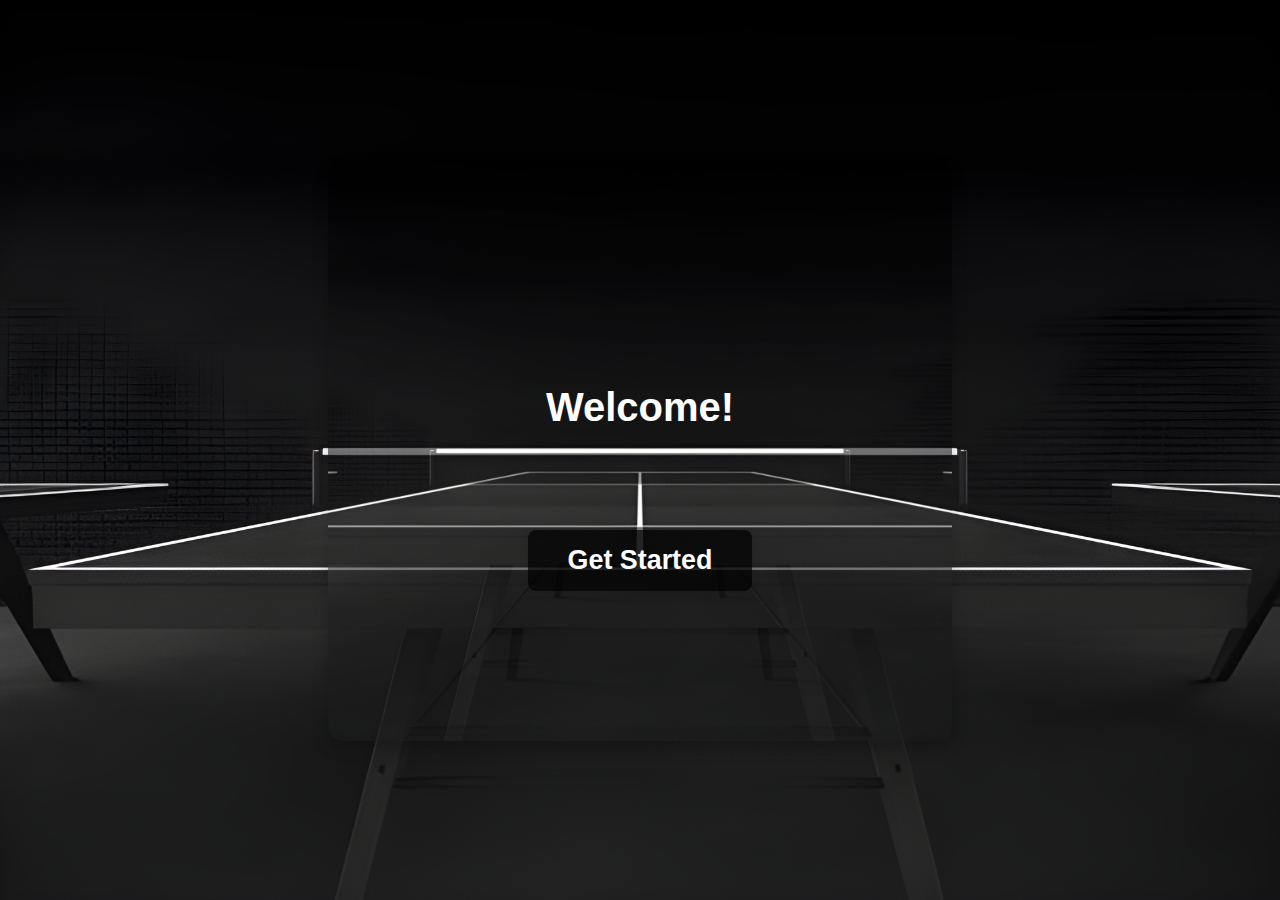
==== frontend/index.html @ 313bca64 "frontend without bootstrap" ====
<!DOCTYPE html>
<html lang="en">
<head>
  <meta charset="UTF-8">
  <meta name="viewport" content="width=device-width, initial-scale=1.0">
  <title>Welcome Page</title>
  <!-- Link to external CSS file -->
  <link rel="stylesheet" href="stylesIndex.css">
</head>
<body>

  <div class="welcome-container">
    <h1>Welcome!</h1>
    
    <!-- Button to redirect to another page or dashboard -->
    <h3><a href="login.html" class="btn">Get Started</a></h3>
  </div>

</body>
</html>
---- frontend/stylesIndex.css ----
/* General body styling */
body {
	margin: 0;
	display: flex;
	justify-content: center;
	align-items: center;
	height: 100vh;
	background: url('output.png') no-repeat center center;
	background-size: cover;
	font-family: 'Segoe UI', Tahoma, Geneva, Verdana, sans-serif;
	color: #fff;
}

/* Container for the welcome message */
.welcome-container {
	max-width: 400px;
	position: relative; /* Required for pseudo-element */
	padding: 200px;
	border-radius: 15px;
	box-shadow: 0px 8px 15px rgba(0, 0, 0, 0.2);
	text-align: center;
	animation: fadeIn 1.5s ease-in-out;
	overflow: hidden; /* Ensures the pseudo-element stays inside the container */
}

/* Pseudo-element to apply a transparent background image */
.welcome-container::before {
	content: "";
	position: absolute;
	top: 0;
	left: 0;
	right: 0;
	bottom: 0;
	background: url('output.png') no-repeat center center;
	background-size: cover;
	opacity: 0.6; /* Adjust transparency here (0.0 - fully transparent, 1.0 - fully opaque) */
	z-index: 1; /* Ensures the image is behind the content */
}

/* Heading styling */
h1 {
	font-size: 2.5em;
	font-weight: bold;
	color: #fff;
	margin-bottom: 20px; /* Increase the space below the heading */
	margin-bottom: 100px;
	position: relative; /* Ensures text stays above the background */
	z-index: 1;
}

/* Subtitle styling */
h3 {
	font-size: 1.4em;
	font-weight: 300;
	color: #e0f0ea;
	margin-bottom: -50px; /* Space below subtitle */
	position: relative;
	z-index: 1;
}

/* Button styling */
.btn {
	display: inline-block;
	padding: 15px 40px;
	background-color: rgba(0, 0, 0, 0.7);
	color: #fff;
	font-size: 1.2em;
	font-weight: bold;
	border-radius: 8px;
	text-decoration: none;
	transition: background-color 0.3s ease, transform 0.2s;
	box-shadow: 0 4px 8px rgba(0, 0, 0, 0.1);
	position: relative; /* Keeps button above background */
	z-index: 1;
}

/* Button hover effect */
.btn:hover {
	background-color: #878787;
	transform: translateY(-3px);
	box-shadow: 0 6px 12px rgba(0, 0, 0, 0.2);
}

/* Fade-in animation */
@keyframes fadeIn {
	0% {
		opacity: 0;
		transform: translateY(-50px);
	}
	100% {
		opacity: 1;
		transform: translateY(0);
	}
}

/* Responsive Design */
@media (max-width: 480px) {
	.welcome-container {
		width: 90%;
		padding: 30px;
	}

	h1 {
		font-size: 2em;
	}

	.btn {
		width: 100%;
		padding: 12px;
		font-size: 1.1em;
	}
}
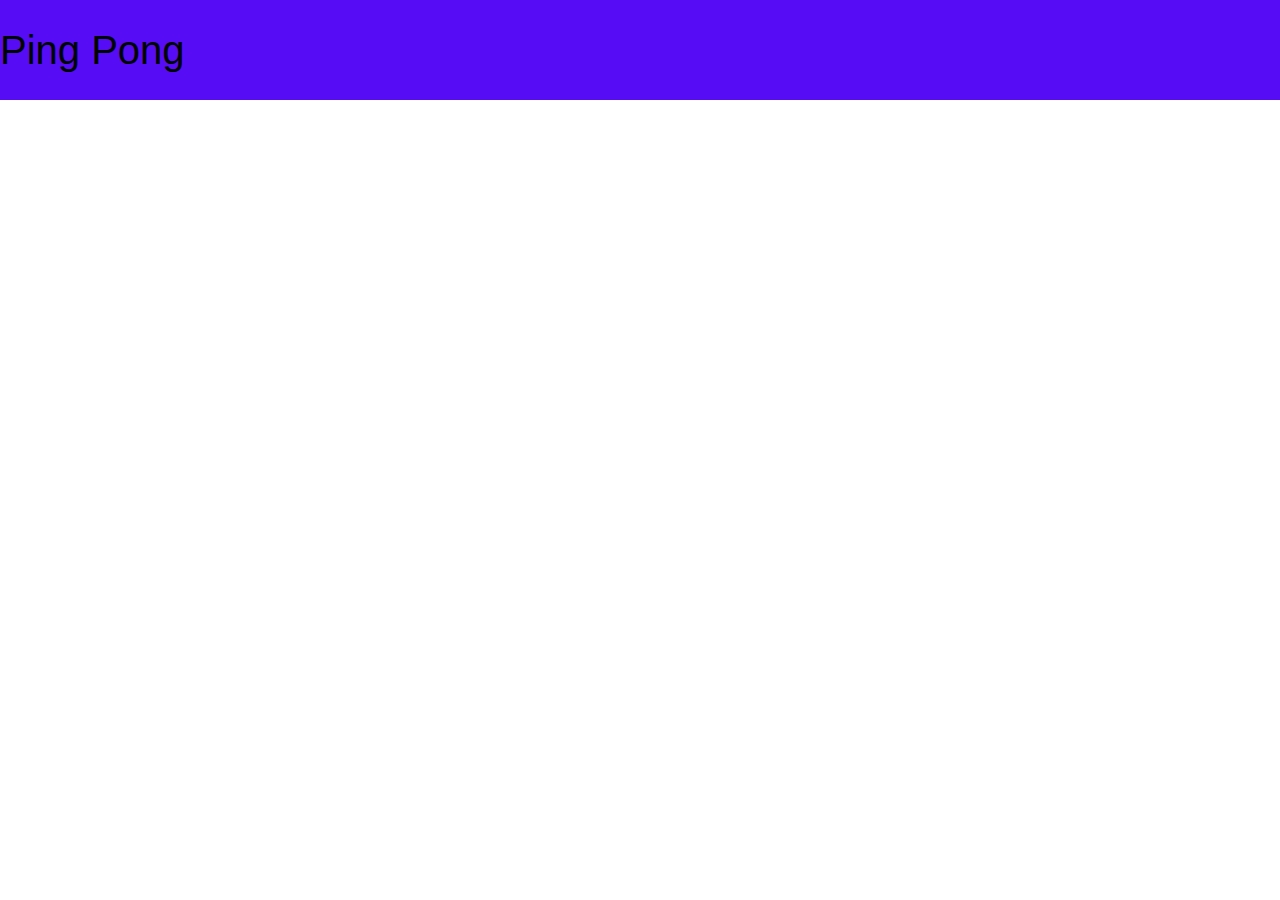
==== commit d9b8f7a7: "cooking.." ====
--- a/frontend/index.html
+++ b/frontend/index.html
@@ -1,20 +1,53 @@
 <!DOCTYPE html>
 <html lang="en">
-<head>
-  <meta charset="UTF-8">
-  <meta name="viewport" content="width=device-width, initial-scale=1.0">
-  <title>Welcome Page</title>
-  <!-- Link to external CSS file -->
-  <link rel="stylesheet" href="stylesIndex.css">
-</head>
-<body>
-
-  <div class="welcome-container">
-    <h1>Welcome!</h1>
+  <head>
+    <meta charset="UTF-8">
+    <meta name="viewport" content="width=device-width, initial-scale=1.0">
+    <title>Home</title>
+    <link
+    href="https://cdn.jsdelivr.net/npm/bootstrap@5.3.0-alpha1/dist/css/bootstrap.min.css"
+    rel="stylesheet"
+    />
+    <link rel="stylesheet" href="styles/stylesIndex.css">
+    <link rel="stylesheet" href="styles/stylessignup.css">
+    <link rel="stylesheet" href="styles/styleslogin.css">
+    <link rel="stylesheet" href="styles/stylesdashboard.css">
+    <script src="component/pong-game.js" type="module"></script>
+    <script src="component/pong-tournament.js" type="module"></script>
+    <script src="component/ai-component.js" type="module"></script>
     
-    <!-- Button to redirect to another page or dashboard -->
-    <h3><a href="login.html" class="btn">Get Started</a></h3>
-  </div>
-
+  </head>
+  <body>
+  <!-- Bootstrap Navbar -->
+  <nav class="navbar navbar-expand-lg navbar-light w-100" style="background-color: #560df5; padding: 15px 10px; font-family:'Gill Sans MT', Calibri, 'Trebuchet MS', sans-serif;">
+    <a class="navbar-brand" style="color: rgb(0, 0, 0); font-size: 2.5em;" >Ping Pong</a>
+    <button
+      class="navbar-toggler"
+      type="button"
+      data-toggle="collapse"
+      data-target="#navbarNav"
+      aria-controls="navbarNav"
+      aria-expanded="false"
+      aria-label="Toggle navigation"
+    >
+      <span class="navbar-toggler-icon"></span>
+    </button>
+  
+    <div class="collapse navbar-collapse" id="navbarNav">
+      </ul>
+    </div>
+  </nav>
+    <div id="container"></div>
+    <script src="component/my-component.js" type="module"></script>
+    <script src="component/signin.js"></script>
+    <script src="component/signup.js"></script>
+    <script src="component/home.js"></script>
+    <script src="component/dashboard.js" type="module"></script>
+    <script src="component/game.js"></script>
+    <script src="component/func.js" type="module"></script>
+    <script src="assets/js/script.js"></script>
+    <script src="comporgba(0, 0, 0, 0.7)s"></script>
+    <script src="component/verify.js"></script>
+    <script src="https://cdn.jsdelivr.net/npm/bootstrap@5.3.0-alpha1/dist/js/bootstrap.bundle.min.js"></script>
 </body>
 </html>
--- a/frontend/styles/stylesIndex.css
+++ b/frontend/styles/stylesIndex.css
@@ -0,0 +1,165 @@
+body{
+	margin: 0;
+	display: flex;
+	justify-content:space-between; /*change*/
+	align-items: center;
+	height: 100vh;
+	flex-direction: column;/*change*/
+	background: url('../img/output.png') no-repeat center center;
+	background-size: cover;
+	font-family: 'Segoe UI', Tahoma, Geneva, Verdana, sans-serif;
+	color: #fff;
+}
+
+*, ::after, ::before {/*change*/
+    box-sizing:initial;
+}
+.signin a{
+	display: inline-block;
+	padding: 15px 40px;
+	background-color: rgba(0, 0, 0, 0.7);
+	color: #fff;
+	font-size: 1.2em;
+	font-weight: bold;
+	border-radius: 8px;
+	text-decoration: none;
+	transition: background-color 0.3s ease, transform 0.2s;
+	box-shadow: 0 4px 8px rgba(0, 0, 0, 0.1);
+	position: relative; /* Keeps button above background */
+	z-index: 1;
+}
+.welcome-container {
+	max-width: 400px;
+	position: relative; /* Required for pseudo-element */
+	padding: 200px;
+	border-radius: 15px;
+	box-shadow: 0px 8px 15px rgba(0, 0, 0, 0.2);
+	text-align: center;
+	animation: fadeIn 1.5s ease-in-out;
+	overflow: hidden; /* Ensures the pseudo-element stays inside the container */
+}
+
+/* Pseudo-element to apply a transparent background image */
+.welcome-container::before {
+	content: "";
+	position: absolute;
+	top: 0;
+	left: 0;
+	right: 0;
+	bottom: 0;
+	background: url('../img/pingpong4.jpeg') no-repeat center center;
+	background-size: cover;
+	opacity: 0.5; /* Adjust transparency here (0.0 - fully transparent, 1.0 - fully opaque) */
+	z-index: 1; /* Ensures the image is behind the content */
+}
+
+/* Heading styling */
+h1 {
+	font-size: 2.5em;
+	font-weight: bold;
+	color: #fff;
+	margin-bottom: 20px; /* Increase the space below the heading */
+	margin-bottom: 100px;
+	position: relative; /* Ensures text stays above the background */
+	z-index: 1;
+}
+
+/* Subtitle styling */
+h3 {
+	font-size: 1.4em;
+	font-weight: 300;
+	color: #e0f0ea;
+	margin-bottom: -50px; /* Space below subtitle */
+	position: relative;
+	z-index: 1;
+}
+
+/* Button styling */
+.btn {
+	display: inline-block;
+	padding: 15px 40px;
+	background-color: rgba(0, 0, 0, 0.7);
+	color: #fff;
+	font-size: 1.2em;
+	font-weight: bold;
+	border-radius: 8px;
+	text-decoration: none;
+	transition: background-color 0.3s ease, transform 0.2s;
+	box-shadow: 0 4px 8px rgba(0, 0, 0, 0.1);
+	position: relative; /* Keeps button above background */
+	z-index: 1;
+}
+.abtn {
+	display: inline-block;
+	padding: 15px 40px;
+	background-color: rgba(0, 0, 0, 0.7);
+	color: #fff;
+	font-size: 1.2em;
+	font-weight: bold;
+	border-radius: 8px;
+	text-decoration: none;
+	transition: background-color 0.3s ease, transform 0.2s;
+	box-shadow: 0 4px 8px rgba(0, 0, 0, 0.1);
+	position: relative; /* Keeps button above background */
+	z-index: 1;
+}
+.ebtn {
+	display: inline-block;
+	padding: 15px 40px;
+	background-color: rgba(0, 0, 0, 0.7);
+	color: #fff;
+	font-size: 1.2em;
+	font-weight: bold;
+	border-radius: 8px;
+	text-decoration: none;
+	transition: background-color 0.3s ease, transform 0.2s;
+	box-shadow: 0 4px 8px rgba(0, 0, 0, 0.1);
+	position: relative; /* Keeps button above background */
+	z-index: 1;
+}
+/* Button hover effect */
+.btn:hover {
+	background-color: #878787;
+	transform: translateY(-3px);
+	box-shadow: 0 6px 12px rgba(0, 0, 0, 0.2);
+}
+
+/* Fade-in animation */
+@keyframes fadeIn {
+	0% {
+		opacity: 0;
+		transform: translateY(-20px);
+	}
+	100% {
+		opacity: 1;
+		transform: translateY(0);
+	}
+}
+
+/* Responsive Design */
+@media (max-width: 480px) {
+	.welcome-container {
+		width: 90%;
+		padding: 30px;
+	}
+
+	h1 {
+		font-size: 2em;
+	}
+
+	.btn {
+		width: 100%;
+		padding: 12px;
+		font-size: 1.1em;
+	}
+	.abtn {
+		width: 100%;
+		padding: 12px;
+		font-size: 1.1em;
+	}
+	.ebtn {
+		width: 100%;
+		padding: 12px;
+		font-size: 1.1em;
+	}
+}--- a/frontend/styles/stylessignup.css
+++ b/frontend/styles/stylessignup.css
@@ -0,0 +1,104 @@
+/* General body styling */
+
+/* Animation to fade in the background */
+
+/* Sign up container */
+.signup-container {
+    background-color: rgba(0, 0, 0, 0.6); /* Semi-transparent */
+    padding: 40px;
+    border-radius: 15px;
+    box-shadow: 0px 8px 15px rgba(0, 0, 0, 0.2);
+    text-align: center;
+    animation: fadeInForm 1.5s ease-in-out;
+}
+
+/* Title styling */
+.signup-title {
+    font-size: 2.5em;
+    margin-bottom: 20px;
+}
+
+.ayoub {
+    background-color: rgba(122, 119, 119, 0.6); /* Semi-transparent */
+}
+
+/* Form styling */
+.form-group {
+    margin-bottom: 20px;
+}
+
+label {
+    font-size: 1.2em;
+    margin-bottom: 5px;
+    display: block;
+}
+
+input[type="text"], input[type="email"], input[type="password"] {
+    width: 100%;
+    padding: 10px;
+    font-size: 1.2em;
+    border-radius: 5px;
+    border: none;
+    margin-bottom: 20px;
+}
+
+button.signup-btn {
+    padding: 15px 30px;
+    font-size: 1.2em;
+    background-color: #656b65;
+    color: rgb(6, 6, 6);
+    border: none;
+    border-radius: 8px;
+    cursor: pointer;
+    transition: background-color 0.3s ease;
+}
+
+button.signup-btn:hover {
+    background-color: #45a049;
+}
+
+/* Login link styling */
+.login-link {
+    margin-top: 20px;
+    font-size: 1em;
+    color: #ffffff;
+}
+
+.login-link a {
+    color: #4CAF50;
+    text-decoration: none;
+}
+
+.login-link a:hover {
+    text-decoration: underline;
+}
+
+/* Fade-in animation for the form */
+@keyframes fadeInForm {
+    0% {
+        opacity: 0;
+        transform: translateY(-30px);
+    }
+    100% {
+        opacity: 1;
+        transform: translateY(0);
+    }
+}
+
+/* Responsive design */
+@media (max-width: 480px) {
+    .signup-container {
+        width: 90%;
+        padding: 20px;
+    }
+
+    button.signup-btn {
+        width: 100%;
+        padding: 12px;
+        font-size: 1em;
+    }
+
+    .signup-title {
+        font-size: 2em;
+    }
+}
--- a/frontend/styles/styleslogin.css
+++ b/frontend/styles/styleslogin.css
@@ -0,0 +1,113 @@
+/* General styling for the body */
+
+
+/* Container for the login box */
+.login-container {
+    background-color: url('../img/pingpong4.jpeg'); /* Transparent black background */
+    padding: 40px;
+    border-radius: 12px;
+    box-shadow: 0 8px 15px rgba(0, 0, 0, 0.3);
+    text-align: center;
+    width: 100%;
+    max-width: 400px;
+    animation: fadeIn 1s ease-in-out;
+}
+
+/* Login title styling */
+.login-title {
+    font-size: 2.5em;
+    color: #ffffff;
+    margin-bottom: 20px;
+}
+
+/* Form styling */
+.login-form {
+    display: flex;
+    flex-direction: column;
+    gap: 20px;
+}
+
+/* Styling for the form inputs */
+.form-group label {
+    font-size: 1.1em;
+    color: #fff;
+    margin-bottom: 5px;
+}
+
+.form-group input {
+    padding: 10px;
+    font-size: 1em;
+    border-radius: 8px;
+    border: none;
+    outline: none;
+    background-color: rgba(255, 255, 255, 0.1);
+    color: #fff;
+    transition: background-color 0.3s ease;
+}
+
+.form-group input:focus {
+    background-color: rgba(255, 255, 255, 0.2);
+}
+
+/* Login button styling */
+.login-btn {
+    padding: 10px;
+    font-size: 1em;
+    background-color: #ffffff;
+    border: none;
+    border-radius: 8px;
+    color: rgb(0, 0, 0);
+    cursor: pointer;
+    transition: background-color 1.3s ease, transform 1.2s ease;
+}
+
+.login-btn:hover {
+    background-color: #2e3031;
+    transform: translateY(-2px);
+}
+
+/* Forgot password link */
+.sign-up {
+    margin-top: 15px;
+}
+
+.sign-up a {
+    padding: 5px;
+    border-radius: 8px;
+    background-color: white;
+    color: #007bff;
+    text-decoration: none;
+    transition: color 0.3s ease;
+}
+
+.sign-up a:hover {
+    color: #0056b3;
+}
+
+/* Fade-in animation for the container */
+@keyframes fadeIn {
+    from {
+        opacity: 0;
+        transform: translateY(-20px);
+    }
+    to {
+        opacity: 1;
+        transform: translateY(0);
+    }
+}
+
+/* Responsive Design */
+@media (max-width: 480px) {
+    .login-container {
+        padding: 20px;
+    }
+
+    .login-title {
+        font-size: 2em;
+    }
+
+    .login-btn {
+        font-size: 1em;
+        padding: 12px;
+    }
+}
--- a/frontend/styles/stylesdashboard.css
+++ b/frontend/styles/stylesdashboard.css
@@ -0,0 +1,183 @@
+/* Container for the welcome message */
+.main-container {
+	max-width: 1200px;
+	position: relative; /* Required for pseudo-element */
+	padding: 200px;
+	border-radius: 15px;
+	box-shadow: 0px 8px 15px rgba(0, 0, 0, 0.2);
+	text-align: center;
+	animation: fadeIn 1.5s ease-in-out;
+	overflow: hidden; /* Ensures the pseudo-element stays inside the container */
+}
+
+/* Pseudo-element to apply a transparent background image */
+.main-container::before {
+	content: "";
+	position: absolute;
+	top: 0;
+	left: 0;
+	right: 0;
+	bottom: 0;
+	background: url('../img/output.png') no-repeat center center;
+	background-size: cover;
+	opacity: 0.6; /* Adjust transparency here (0.0 - fully transparent, 1.0 - fully opaque) */
+	z-index: 1; /* Ensures the image is behind the content */
+}
+  /* Header styling */
+  .header {
+    position: absolute;
+    top: 20px;
+    right: 20px;
+    display: flex;
+    justify-content: flex-end;
+    margin-bottom: 40px;
+  }
+  
+  .username {
+    margin-left: auto;
+    margin-top: auto;
+    font-size: 2em;
+    color: #484852;
+    font-weight: bold;
+	z-index: 1;
+  }
+  
+  /* Content styling */
+  .content {
+    font-size: 1.5em;
+    display: flex;
+    justify-content: center;
+    gap: 100px; /* Space between buttons */
+  }
+  
+.faDisabled {
+  background-color: #3b3838;
+  color: white;
+  border-radius: 15px;
+}
+
+  .abtn{
+    background-color: #560df5;
+    padding: 10px 30px;
+    color: black;
+    text-decoration: none;
+    border: none;
+  }
+  .ebtn{
+    background-color: #560df5;
+    padding: 10px 30px;
+    color: black;
+    text-decoration: none;
+    border: none;
+    position: absolute; /* Use absolute positioning */
+    /* top: 10px; Distance from the top */
+    right: 1420px;
+  }
+  /* Button styling */
+  .btn {
+    display: inline-block;
+    padding: 15px 30px;
+    background-color: rgba(0, 0, 0, 0.7);
+    color: #fff;
+    font-size: 1.2em;
+    font-weight: bold;
+    border-radius: 8px;
+    text-decoration: none;
+    transition: background-color 0.3s ease, transform 0.2s;
+    box-shadow: 0 4px 8px rgba(0, 0, 0, 0.1);
+	  z-index: 1;
+  }
+  
+  .btn:hover {
+    background-color: #878787;
+    transform: translateY(-3px);
+    box-shadow: 0 6px 12px rgba(0, 0, 0, 0.2);
+  }
+  .ebtn:hover {
+    background-color: hsl(0, 0%, 100%);
+    transform: translateY(-3px);
+    box-shadow: 0 6px 12px rgba(0, 0, 0, 0.2);
+  }
+  .abtn:hover {
+    background-color: #ffff;
+    transform: translateY(-3px);
+    box-shadow: 0 6px 12px rgba(0, 0, 0, 0.2);
+  }
+.score
+{
+  display: flex;
+  justify-content: center; 
+  align-items: center;
+  background-color: #ffffff; 
+  color: #000000;  
+  font-family: 'Arial', sans-serif;
+  font-size: 15px;
+  padding: 20px;       
+  border-radius: 10px;    /* Rounded corners */
+  box-shadow: 0 4px 10px rgba(0, 0, 0, 0.3); /* Subtle shadow for depth */
+}
+
+.score-container {
+  display: flex;              /* Use flexbox */
+  justify-content: center;    /* Center the content horizontally */
+  align-items: center;        /* Center vertically (if needed) */
+}
+  /* Fade-in animation */
+@keyframes fadeIn {
+	0% {
+		opacity: 0;
+		transform: translateY(-20px);
+	}
+	100% {
+		opacity: 1;
+		transform: translateY(0);
+	}
+}
+  
+  /* Responsive Design */
+  @media (max-width: 480px) {
+    .main-container {
+      width: 90%;
+      padding: 20px;
+    }
+  
+    .btn {
+      width: 100%;
+      padding: 12px;
+      font-size: 1em;
+    }
+    .abtn {
+      width: 100%;
+      padding: 12px;
+      font-size: 1em;
+    }
+    .ebtn {
+      width: 100%;
+      padding: 12px;
+      font-size: 1em;
+    }
+  }
+  
+.word
+{
+  font-family: 'Segoe UI', Tahoma, Geneva, Verdana, sans-serif;
+  font-size: 35px;
+  color: #ffffff;
+  background-color: #000000;
+  padding: 15px;
+  border-radius: 10px;
+  margin-bottom: 15px;
+}
+
+.player-info {
+  margin-bottom: 10px;
+  font-weight: bold;
+  margin-left: 5px;
+  font-family: 'Segoe UI', Tahoma, Geneva, Verdana, sans-serif;
+  font-size: 35px;
+  color: #ffffff;
+  background-color: #000000;
+  padding: 15px;
+  border-radius: 10px;
+  margin-bottom: 15px;
+}
